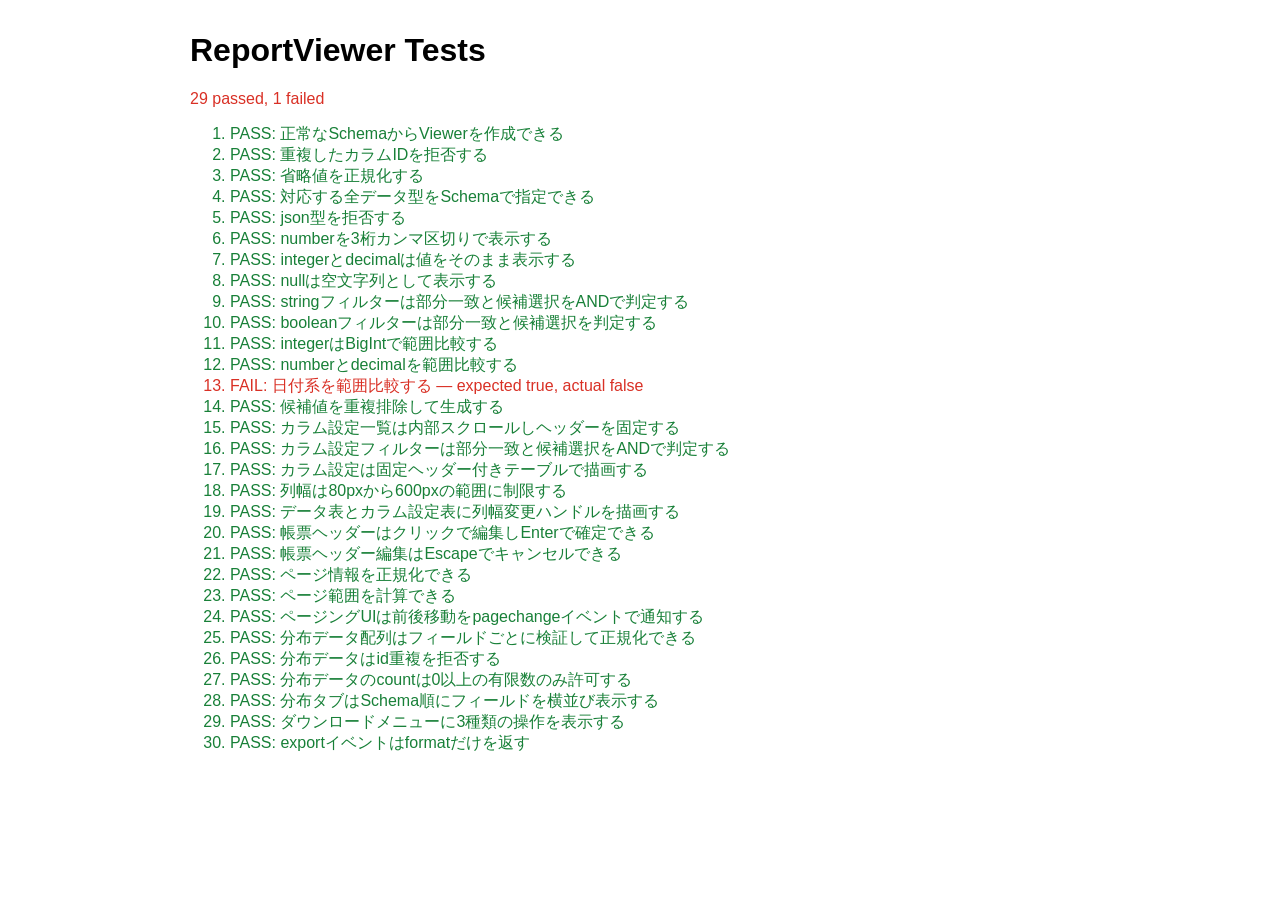
==== test/index.html @ 0dee46e4 "Add files via upload" ====
<!doctype html>
<html lang="ja">
<head>
  <meta charset="utf-8">
  <meta name="viewport" content="width=device-width, initial-scale=1">
  <title>ReportViewer Tests</title>
  <link rel="stylesheet" href="../src/report-viewer.css">
  <style>
    body { max-width: 900px; margin: 32px auto; padding: 0 16px; font-family: sans-serif; }
    .pass { color: #188038; }
    .fail { color: #d93025; }
  </style>
</head>
<body>
  <h1>ReportViewer Tests</h1>
  <p id="test-summary">Running...</p>
  <ol id="test-output"></ol>
  <div id="test-fixture" style="position:absolute;left:-10000px;top:0;width:800px;height:500px"></div>
  <script src="../src/report-viewer.js"></script>
  <script src="./test-runner.js"></script>
  <script src="./schema.test.js"></script>
  <script src="./format.test.js"></script>
  <script src="./filter.test.js"></script>
  <script src="./layout.test.js"></script>
  <script src="./columns.test.js"></script>
  <script src="./interaction.test.js"></script>
  <script src="./pagination.test.js"></script>
  <script src="./distribution.test.js"></script>
  <script src="./export.test.js"></script>
  <script>window.ReportViewerTest.finish();</script>
</body>
</html>
---- src/report-viewer.css ----
.rv{--rv-blue:#1a73e8;--rv-blue-hover:#1765cc;--rv-border:#dadce0;--rv-text:#202124;--rv-muted:#5f6368;--rv-bg:#fff;--rv-subtle:#f8f9fa;display:flex;flex-direction:column;height:620px;min-height:420px;overflow:hidden;color:var(--rv-text);background:var(--rv-bg);border:1px solid var(--rv-border);font:13px/1.45 Arial,"Noto Sans JP",sans-serif}.rv *{box-sizing:border-box}.rv__bar{display:flex;align-items:center;gap:2px;min-height:48px;padding:0 10px;overflow-x:auto;white-space:nowrap;background:#fff;border-bottom:1px solid var(--rv-border);scrollbar-width:thin}.rv__title{flex:0 0 auto;margin:0 14px 0 2px;font-size:15px;font-weight:600}.rv__tabs{display:flex;align-self:stretch}.rv__tab{position:relative;flex:0 0 auto;padding:0 13px;color:var(--rv-muted);background:transparent;border:0;cursor:pointer}.rv__tab:hover{background:#f1f3f4}.rv__tab.is-active{color:var(--rv-blue);font-weight:600}.rv__tab.is-active:after{position:absolute;right:8px;bottom:0;left:8px;height:3px;background:var(--rv-blue);content:""}.rv__actions{display:flex;gap:7px;margin-left:auto;padding-left:18px}.rv-button{flex:0 0 auto;min-height:32px;padding:5px 12px;color:#3c4043;background:#fff;border:1px solid var(--rv-border);border-radius:4px;cursor:pointer}.rv-button:hover{background:#f8f9fa}.rv-button--primary{color:#fff;background:var(--rv-blue);border-color:var(--rv-blue)}.rv-button--primary:hover{background:var(--rv-blue-hover)}.rv__main{position:relative;min-height:0;flex:1}.rv__panel{height:100%;min-height:0;padding:12px}.rv__panel[hidden]{display:none}.rv__help{margin:0 0 10px;color:var(--rv-muted)}.rv__status{padding:7px 12px;color:var(--rv-muted);background:var(--rv-subtle);border-top:1px solid var(--rv-border);font-size:12px}.rv-grid{height:100%;overflow:auto;border:1px solid var(--rv-border);background:#fff}.rv-grid__table{width:max-content;min-width:100%;border-collapse:separate;border-spacing:0;table-layout:fixed}.rv-grid th,.rv-grid td{min-width:145px;height:34px;padding:7px 10px;overflow:hidden;text-overflow:ellipsis;white-space:nowrap;text-align:left;border-right:1px solid #e8eaed;border-bottom:1px solid #e8eaed}.rv-grid thead th{position:sticky;z-index:3;background:#f1f3f4}.rv-grid thead tr:first-child th{top:0;height:36px}.rv-grid .rv-grid__row-number{left:0;z-index:5;min-width:56px;width:56px;max-width:56px;text-align:right;color:var(--rv-muted);background:#f8f9fa}.rv-grid tbody .rv-grid__row-number{position:sticky;z-index:2;font-variant-numeric:tabular-nums}.rv-grid__sort{flex:0 0 auto;width:27px;height:27px;padding:0;color:var(--rv-muted);background:transparent;border:1px solid transparent;border-radius:3px;cursor:pointer;font-weight:600}.rv-grid__sort:hover{background:#e8eaed}.rv-grid td.rv-grid__numeric{text-align:right;font-variant-numeric:tabular-nums}.rv-grid tbody tr:hover td{background:#e8f0fe}.rv-grid tbody tr:hover .rv-grid__row-number{background:#e8f0fe}.rv-json__editor{width:100%;height:calc(100% - 82px);min-height:260px;resize:none;padding:12px;color:#202124;background:#fff;border:1px solid var(--rv-border);font:13px/1.55 ui-monospace,SFMono-Regular,Menlo,Consolas,monospace;tab-size:2}.rv-json__actions{display:flex;align-items:center;gap:8px;margin-top:9px}.rv-json__message{margin-left:6px;font-size:12px}.rv-json__message.is-success{color:#188038}.rv-json__message.is-error{color:#d93025}@media(max-width:720px){.rv{height:560px}.rv__title{display:none}.rv__bar{padding:0 6px}.rv__actions{margin-left:8px;padding-left:8px;border-left:1px solid var(--rv-border)}.rv__panel{padding:8px}.rv-json__actions{align-items:stretch;flex-wrap:wrap}.rv-json__message{width:100%;margin-left:0}}
/* Type-aware column filters */
.rv__panel[data-panel="report"]{position:relative}
.rv-grid thead tr:first-child th{top:0;height:38px}
.rv-grid__header{display:flex;align-items:center;gap:4px;width:100%;height:100%}
.rv-grid__label-button{min-width:0;flex:1;overflow:hidden;padding:3px 2px;text-overflow:ellipsis;white-space:nowrap;text-align:left;color:inherit;background:transparent;border:1px solid transparent;border-radius:3px;cursor:text;font:inherit;font-weight:600}.rv-grid__label-button:hover{background:#e8eaed}.rv-grid__label-input{width:100%;min-width:0;height:27px;padding:3px 5px;color:var(--rv-text);background:#fff;border:1px solid var(--rv-blue);border-radius:3px;font:inherit;font-weight:600;outline:1px solid var(--rv-blue)}
.rv-grid__filter-button{flex:0 0 auto;width:27px;height:27px;padding:0;color:var(--rv-muted);background:transparent;border:1px solid transparent;border-radius:3px;cursor:pointer;font-size:10px}
.rv-grid__filter-button:hover{background:#e8eaed}
.rv-grid__filter-button.is-active{color:var(--rv-blue);background:#e8f0fe;border-color:#aecbfa}
.rv-filter{position:absolute;z-index:20;width:260px;max-height:360px;overflow:auto;padding:12px;background:#fff;border:1px solid var(--rv-border);border-radius:4px;box-shadow:0 4px 12px rgba(60,64,67,.22)}
.rv-filter__title{margin-bottom:10px;font-weight:600}
.rv-filter__field{display:grid;gap:4px;margin-bottom:10px;color:var(--rv-muted);font-size:12px}
.rv-filter__field input{width:100%;height:34px;padding:6px 8px;color:var(--rv-text);background:#fff;border:1px solid var(--rv-border);border-radius:3px;font:inherit}
.rv-filter__choices{max-height:190px;margin:0 0 10px;padding:8px;overflow:auto;border:1px solid var(--rv-border);border-radius:3px}
.rv-filter__choices legend{padding:0 4px;color:var(--rv-muted);font-size:12px}
.rv-filter__choice{display:flex;align-items:center;gap:8px;min-height:30px;padding:3px 2px;cursor:pointer}
.rv-filter__choice input{margin:0}
.rv-filter__choice span{overflow:hidden;text-overflow:ellipsis;white-space:nowrap}
.rv-filter__empty{padding:8px;color:var(--rv-muted);font-size:12px}
.rv-filter__actions{display:flex;justify-content:flex-end;gap:8px;padding-top:2px}


/* Table-style column settings */
.rv__panel[data-panel="columns"]{position:relative;display:flex;min-height:0;flex-direction:column;overflow:hidden}
.rv__panel[data-panel="columns"][hidden]{display:none}
.rv-columns-grid{min-height:0;flex:1;overflow:auto;border:1px solid var(--rv-border);background:#fff;overscroll-behavior:contain}
.rv-columns-grid__table{width:max-content;min-width:100%;border-collapse:separate;border-spacing:0;table-layout:fixed}
.rv-columns-grid th,.rv-columns-grid td{height:36px;padding:6px 9px;text-align:left;border-right:1px solid #e8eaed;border-bottom:1px solid #e8eaed}
.rv-columns-grid th{position:sticky;top:0;z-index:4;background:#f1f3f4;font-weight:600}
.rv-columns__header{display:flex;align-items:center;justify-content:space-between;gap:8px}
.rv-columns__label{min-width:0;overflow:hidden;text-overflow:ellipsis;white-space:nowrap}
.rv-columns__filter-button{flex:0 0 auto;width:27px;height:27px;padding:0;color:var(--rv-muted);background:transparent;border:1px solid transparent;border-radius:3px;cursor:pointer;font-size:10px}
.rv-columns__filter-button:hover{background:#e8eaed}
.rv-columns__filter-button.is-active{color:var(--rv-blue);background:#e8f0fe;border-color:#aecbfa}
.rv-columns__id{display:block;overflow:hidden;color:var(--rv-text);text-overflow:ellipsis;white-space:nowrap;font:12px/1.4 ui-monospace,SFMono-Regular,Menlo,Consolas,monospace}
.rv-columns__input,.rv-columns__select{width:100%;height:30px;padding:4px 7px;color:var(--rv-text);background:#fff;border:1px solid transparent;border-radius:3px;font:inherit}
.rv-columns__input:hover,.rv-columns__select:hover{border-color:var(--rv-border)}
.rv-columns__input:focus,.rv-columns__select:focus{border-color:var(--rv-blue);outline:1px solid var(--rv-blue)}
.rv-columns-filter{z-index:25}


/* Column resizing */
.rv-resizable{position:sticky}
.rv-column-resizer{position:absolute;top:0;right:0;z-index:8;width:7px;height:100%;cursor:col-resize;touch-action:none}
.rv-column-resizer:after{position:absolute;top:0;bottom:0;left:3px;width:1px;background:transparent;content:""}
.rv-column-resizer:hover:after{background:var(--rv-blue)}
.rv-columns-grid__table{width:max-content}
.rv__status{display:flex;align-items:center;justify-content:space-between;gap:12px;min-height:47px}.rv__status-text{min-width:0;overflow:hidden;text-overflow:ellipsis;white-space:nowrap}.rv-pagination{display:flex;flex:0 0 auto;gap:6px}.rv-pagination[hidden]{display:none}.rv-pagination .rv-button{min-height:30px;padding:4px 10px}.rv-pagination .rv-button:disabled{color:#9aa0a6;background:#f8f9fa;cursor:default}
@media(max-width:720px){.rv__status{gap:6px;padding:6px 8px}.rv-pagination .rv-button{padding:4px 8px}.rv-pagination__prev{font-size:0}.rv-pagination__prev:after{font-size:12px;content:"前へ"}.rv-pagination__next{font-size:0}.rv-pagination__next:after{font-size:12px;content:"次へ"}}


/* Distribution tab */
.rv__panel[data-panel="distribution"]{min-height:0;overflow:auto;padding:0;background:#fff}
.rv-distribution__grid{display:flex;align-items:stretch;width:max-content;min-width:100%;min-height:100%}
.rv-distribution__column{display:flex;flex:0 0 230px;min-width:230px;max-width:230px;flex-direction:column;border-right:1px solid var(--rv-border);background:#fff}
.rv-distribution__column-header{position:sticky;top:0;z-index:3;min-height:68px;padding:9px 10px 8px;background:#f8f9fa;border-bottom:1px solid var(--rv-border)}
.rv-distribution__field-label{display:block;overflow:hidden;text-overflow:ellipsis;white-space:nowrap;font-size:13px;font-weight:600}
.rv-distribution__meta{display:flex;align-items:center;gap:7px;margin-top:4px;min-width:0;color:var(--rv-muted);font-size:11px}
.rv-distribution__type{flex:0 0 auto;text-transform:lowercase}
.rv-distribution__field-id{min-width:0;overflow:hidden;text-overflow:ellipsis;white-space:nowrap;color:var(--rv-muted);font:11px/1.4 ui-monospace,SFMono-Regular,Menlo,Consolas,monospace}
.rv-distribution__chart{display:grid;align-content:start;gap:1px;padding:7px 0 14px}
.rv-distribution__bar-row{position:relative;display:grid;grid-template-columns:minmax(0,1fr) auto;align-items:center;min-height:28px;margin:0 8px;overflow:hidden;border-bottom:1px solid #f1f3f4}
.rv-distribution__value{position:relative;z-index:2;min-width:0;overflow:hidden;padding:5px 6px;text-overflow:ellipsis;white-space:nowrap;color:var(--rv-text)}
.rv-distribution__bar-wrap{position:absolute;top:4px;right:4px;bottom:4px;left:4px;z-index:0;overflow:hidden;background:#f1f3f4}
.rv-distribution__bar{height:100%;background:#8ab4f8;opacity:.8}
.rv-distribution__count{position:relative;z-index:2;min-width:42px;padding:5px 6px;text-align:right;font-variant-numeric:tabular-nums;color:#3c4043;background:rgba(255,255,255,.72)}
.rv-distribution__column-empty{padding:20px 10px;color:var(--rv-muted);text-align:center;font-size:12px}
.rv-distribution__empty{padding:24px;color:var(--rv-muted);text-align:center}
@media(max-width:720px){.rv-distribution__column{flex-basis:210px;min-width:210px;max-width:210px}}
.rv-export{position:relative;flex:0 0 auto}
.rv-export-menu{position:fixed;z-index:10000;display:none;min-width:190px;padding:5px;background:#fff;border:1px solid var(--rv-border,#dadce0);border-radius:4px;box-shadow:0 4px 12px rgba(60,64,67,.22)}
.rv-export-menu.is-open{display:block}
.rv-export-menu__item{display:block;width:100%;padding:8px 10px;color:#3c4043;background:#fff;border:0;border-radius:3px;text-align:left;white-space:nowrap;cursor:pointer;font:13px/1.4 Arial,"Noto Sans JP",sans-serif}
.rv-export-menu__item:hover,.rv-export-menu__item:focus{background:#f1f3f4;outline:none}
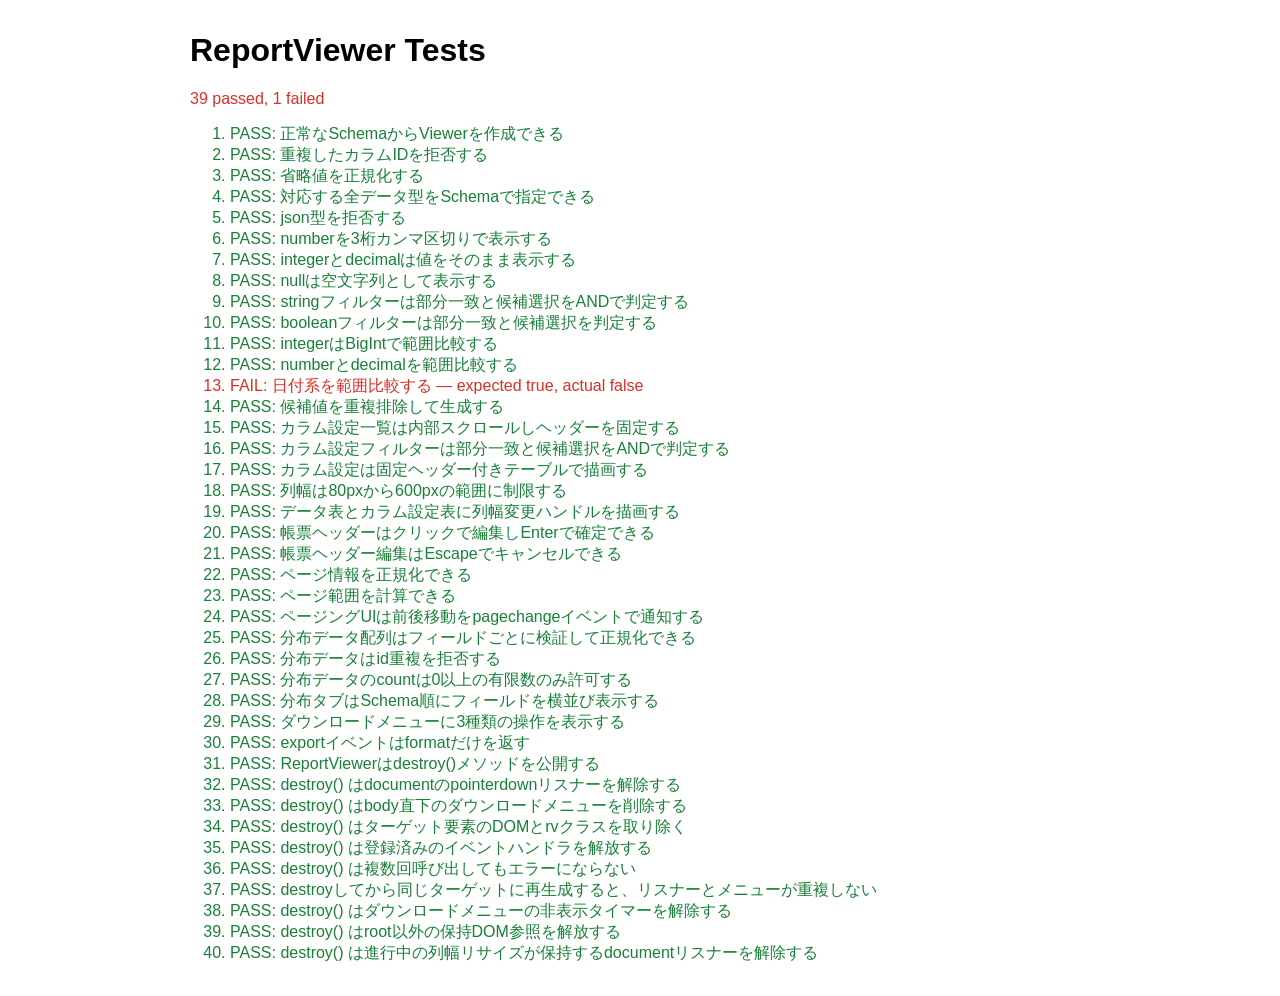
==== commit d7042380: "fix: add DataViewer lifecycle cleanup" ====
--- a/test/index.html
+++ b/test/index.html
@@ -27,6 +27,7 @@
   <script src="./pagination.test.js"></script>
   <script src="./distribution.test.js"></script>
   <script src="./export.test.js"></script>
+  <script src="./lifecycle.test.js"></script>
   <script>window.ReportViewerTest.finish();</script>
 </body>
 </html>
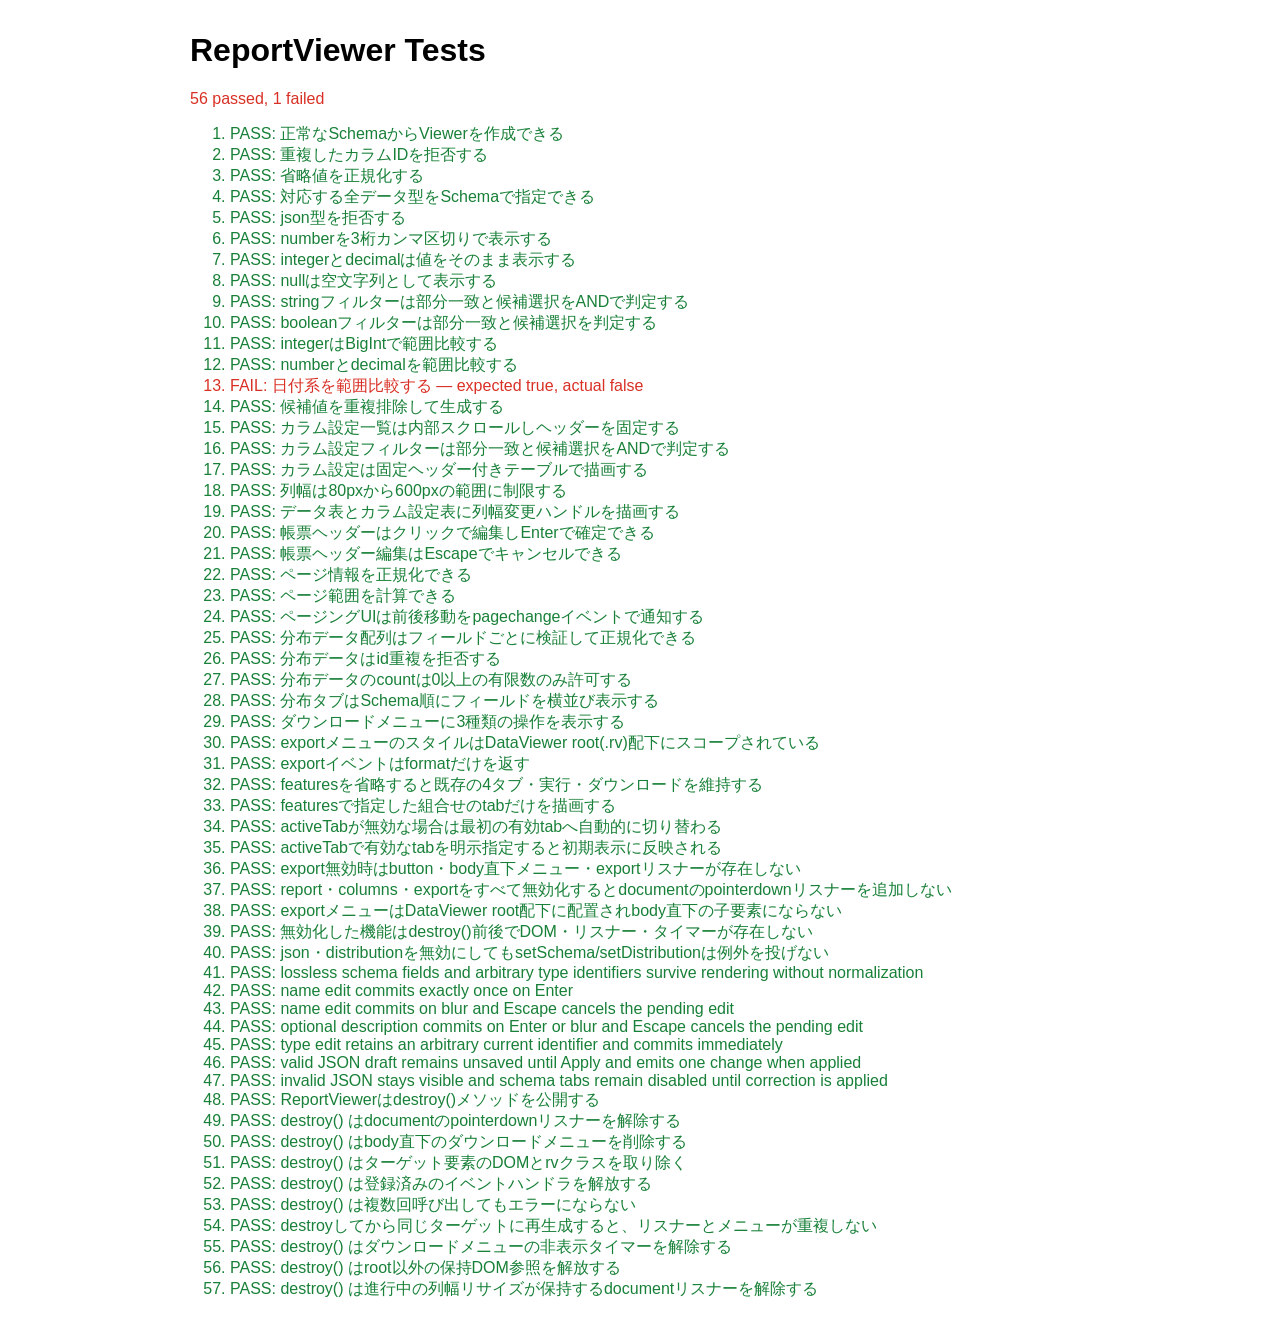
==== commit 6a0171cf: "feat: add configurable lossless schema editing" ====
--- a/test/index.html
+++ b/test/index.html
@@ -27,6 +27,8 @@
   <script src="./pagination.test.js"></script>
   <script src="./distribution.test.js"></script>
   <script src="./export.test.js"></script>
+  <script src="./features.test.js"></script>
+  <script src="./schema-editing.test.js"></script>
   <script src="./lifecycle.test.js"></script>
   <script>window.ReportViewerTest.finish();</script>
 </body>
--- a/src/report-viewer.css
+++ b/src/report-viewer.css
@@ -68,7 +68,7 @@
 .rv-distribution__empty{padding:24px;color:var(--rv-muted);text-align:center}
 @media(max-width:720px){.rv-distribution__column{flex-basis:210px;min-width:210px;max-width:210px}}
 .rv-export{position:relative;flex:0 0 auto}
-.rv-export-menu{position:fixed;z-index:10000;display:none;min-width:190px;padding:5px;background:#fff;border:1px solid var(--rv-border,#dadce0);border-radius:4px;box-shadow:0 4px 12px rgba(60,64,67,.22)}
-.rv-export-menu.is-open{display:block}
-.rv-export-menu__item{display:block;width:100%;padding:8px 10px;color:#3c4043;background:#fff;border:0;border-radius:3px;text-align:left;white-space:nowrap;cursor:pointer;font:13px/1.4 Arial,"Noto Sans JP",sans-serif}
-.rv-export-menu__item:hover,.rv-export-menu__item:focus{background:#f1f3f4;outline:none}
+.rv .rv-export-menu{position:fixed;z-index:10000;display:none;min-width:190px;padding:5px;background:#fff;border:1px solid var(--rv-border,#dadce0);border-radius:4px;box-shadow:0 4px 12px rgba(60,64,67,.22)}
+.rv .rv-export-menu.is-open{display:block}
+.rv .rv-export-menu__item{display:block;width:100%;padding:8px 10px;color:#3c4043;background:#fff;border:0;border-radius:3px;text-align:left;white-space:nowrap;cursor:pointer;font:13px/1.4 Arial,"Noto Sans JP",sans-serif}
+.rv .rv-export-menu__item:hover,.rv .rv-export-menu__item:focus{background:#f1f3f4;outline:none}
